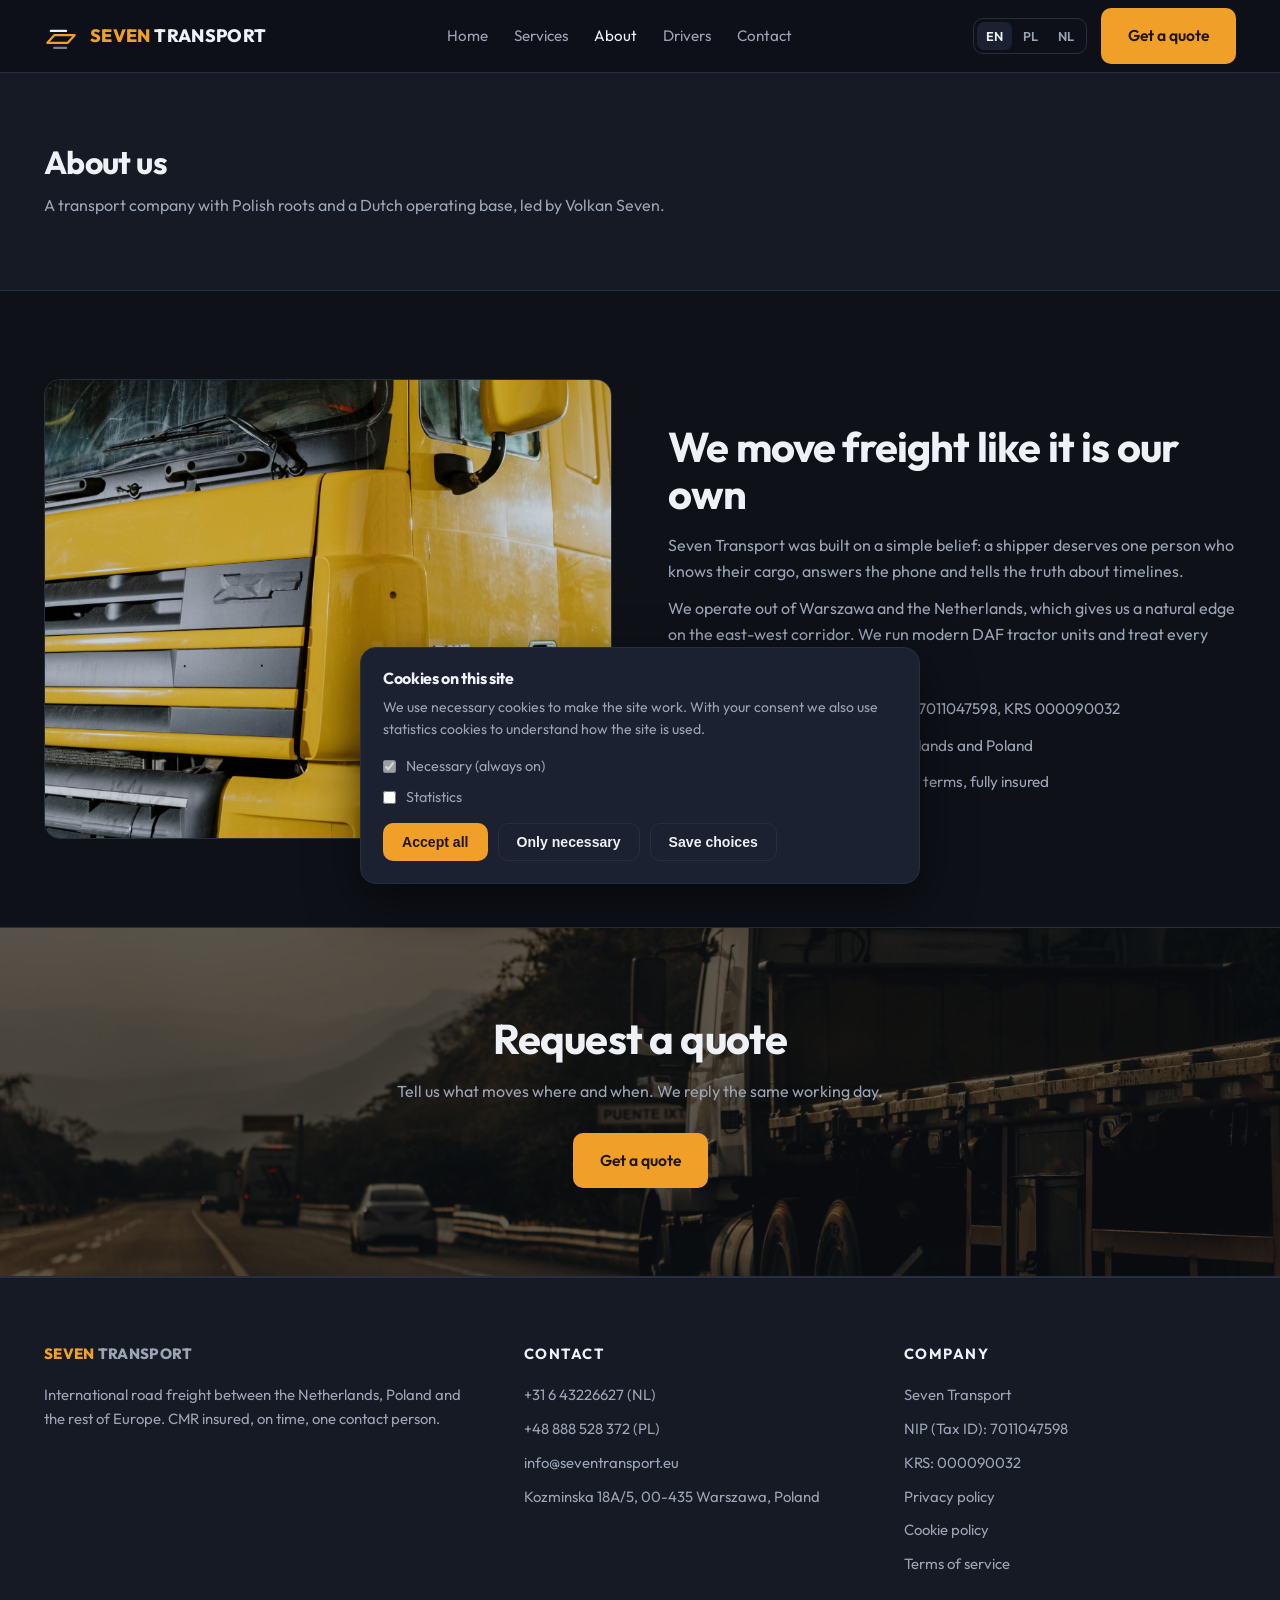
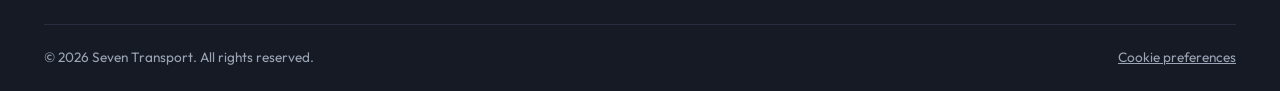
==== about.html @ 69cd1ca3 "Initial Seven Transport site: EN/PL/NL i18n, quote form, GDPR cookie consent, legal pages, SEO Co-Au" ====
<!DOCTYPE html>
<html lang="en">
<head>
<meta charset="UTF-8">
<meta name="viewport" content="width=device-width, initial-scale=1.0">
<title>About Seven Transport | Road Freight NL and PL</title>
<meta name="description" content="Seven Transport is a Polish-registered road carrier with operations in the Netherlands and Poland, led by Volkan Seven. CMR insured European road freight.">
<link rel="canonical" href="https://seventransport.eu/about.html">
<meta property="og:title" content="About Seven Transport">
<meta property="og:description" content="Polish-registered road carrier with operations in the Netherlands and Poland.">
<meta property="og:image" content="https://seventransport.eu/assets/img/about.jpg">
<link rel="preconnect" href="https://fonts.googleapis.com">
<link rel="preconnect" href="https://fonts.gstatic.com" crossorigin>
<link href="https://fonts.googleapis.com/css2?family=Outfit:wght@400;600;700;800&display=swap" rel="stylesheet">
<link rel="stylesheet" href="assets/css/style.css?v=1">
<script>
window.ST_CONFIG = { web3formsKey: "", email: "info@seventransport.eu", whatsapp: "31643226627" };
</script>
</head>
<body>

<svg width="0" height="0" style="position:absolute" aria-hidden="true">
  <symbol id="i-chat" viewBox="0 0 24 24"><path d="M21 12a8 8 0 0 1-8 8H4l2-3a8 8 0 1 1 15-5z"/></symbol>
  <symbol id="i-check" viewBox="0 0 24 24"><path d="M5 13l4 4L19 7"/></symbol>
  <symbol id="i-menu" viewBox="0 0 24 24"><path d="M4 7h16M4 12h16M4 17h16"/></symbol>
</svg>

<header class="site-head">
  <div class="wrap">
    <a class="logo" href="index.html" aria-label="Seven Transport">
      <svg class="mark" viewBox="0 0 40 40" aria-hidden="true"><path d="M4 28h24l8-9H12z" fill="none" stroke="#f0a028" stroke-width="2.6" stroke-linejoin="round"/><path d="M8 14h18" stroke="#eef1f6" stroke-width="2.6" stroke-linecap="round"/><path d="M12 34h14" stroke="#eef1f6" stroke-width="2.6" stroke-linecap="round" opacity=".5"/></svg>
      <span><span class="seven">SEVEN</span> TRANSPORT</span>
    </a>
    <nav class="nav" aria-label="Main">
      <a href="index.html" data-i18n="nav.home">Home</a>
      <a href="index.html#services" data-i18n="nav.services">Services</a>
      <a href="about.html" class="active" data-i18n="nav.about">About</a>
      <a href="index.html#drivers" data-i18n="nav.drivers">Drivers</a>
      <a href="contact.html" data-i18n="nav.contact">Contact</a>
    </nav>
    <div class="head-actions">
      <div class="lang" role="group" aria-label="Language">
        <button data-set-lang="en">EN</button><button data-set-lang="pl">PL</button><button data-set-lang="nl">NL</button>
      </div>
      <a class="btn btn-primary" href="index.html#quote" data-i18n="nav.quote">Get a quote</a>
      <button class="burger" aria-label="Menu" data-burger><svg class="icon"><use href="#i-menu"/></svg></button>
    </div>
  </div>
  <div class="mobile-menu" data-mobile-menu>
    <a href="index.html" data-i18n="nav.home">Home</a>
    <a href="index.html#services" data-i18n="nav.services">Services</a>
    <a href="about.html" data-i18n="nav.about">About</a>
    <a href="index.html#drivers" data-i18n="nav.drivers">Drivers</a>
    <a href="contact.html" data-i18n="nav.contact">Contact</a>
    <div class="m-lang"></div>
    <a class="btn btn-primary m-cta" href="index.html#quote" data-i18n="nav.quote">Get a quote</a>
  </div>
</header>

<main>
  <div class="page-hero">
    <div class="wrap">
      <h1 data-i18n="about.title">About us</h1>
      <p data-i18n="about.sub">A transport company with Polish roots and a Dutch operating base, led by Volkan Seven.</p>
    </div>
  </div>

  <div class="wrap">
    <div class="about-grid">
      <img src="assets/img/about.jpg?v=1" alt="DAF truck cab detail" loading="lazy">
      <div>
        <h2 data-i18n="about.h">We move freight like it is our own</h2>
        <p style="margin-top:16px" data-i18n="about.p1">Seven Transport was built on a simple belief: a shipper deserves one person who knows their cargo, answers the phone and tells the truth about timelines.</p>
        <p style="margin-top:12px" data-i18n="about.p2">We operate out of Warszawa and the Netherlands, which gives us a natural edge on the east-west corridor. We run modern DAF tractor units and treat every load as if it were our own.</p>
        <div class="facts">
          <div class="fact"><svg class="icon"><use href="#i-check"/></svg><span data-i18n="about.f1">Registered Polish company: NIP 7011047598, KRS 000090032</span></div>
          <div class="fact"><svg class="icon"><use href="#i-check"/></svg><span data-i18n="about.f2">Operational teams in the Netherlands and Poland</span></div>
          <div class="fact"><svg class="icon"><use href="#i-check"/></svg><span data-i18n="about.f3">Carriage under CMR convention terms, fully insured</span></div>
        </div>
      </div>
    </div>
  </div>

  <section class="drivers">
    <img class="bg" src="assets/img/cta.jpg?v=1" alt="" loading="lazy" aria-hidden="true">
    <div class="wrap">
      <h2 data-i18n="quote.h">Request a quote</h2>
      <p data-i18n="quote.p">Tell us what moves where and when. We reply the same working day.</p>
      <a class="btn btn-primary" href="index.html#quote" data-i18n="nav.quote">Get a quote</a>
    </div>
  </section>
</main>

<footer class="site-foot">
  <div class="wrap">
    <div class="cols">
      <div>
        <a class="logo" href="index.html" style="margin-bottom:18px"><span><span class="seven">SEVEN</span> TRANSPORT</span></a>
        <p data-i18n="foot.about">International road freight between the Netherlands, Poland and the rest of Europe. CMR insured, on time, one contact person.</p>
      </div>
      <div>
        <h4 data-i18n="foot.contact">Contact</h4>
        <div class="foot-list">
          <a href="tel:+31643226627">+31 6 43226627 (NL)</a>
          <a href="tel:+48888528372">+48 888 528 372 (PL)</a>
          <a href="mailto:info@seventransport.eu">info@seventransport.eu</a>
          <p>Kozminska 18A/5, 00-435 Warszawa, Poland</p>
        </div>
      </div>
      <div>
        <h4 data-i18n="foot.company">Company</h4>
        <div class="foot-list">
          <p>Seven Transport</p>
          <p>NIP (Tax ID): 7011047598</p>
          <p>KRS: 000090032</p>
          <a href="privacy.html" data-i18n="foot.privacy">Privacy policy</a>
          <a href="cookies.html" data-i18n="foot.cookies">Cookie policy</a>
          <a href="terms.html" data-i18n="foot.terms">Terms of service</a>
        </div>
      </div>
    </div>
    <div class="foot-legal">
      <span>&copy; <span data-year>2026</span> Seven Transport. <span data-i18n="foot.rights">All rights reserved.</span></span>
      <button type="button" data-cookie-open style="background:none;border:0;color:inherit;font:inherit;cursor:pointer;text-decoration:underline" data-i18n="foot.cookiePrefs">Cookie preferences</button>
    </div>
  </div>
</footer>

<div class="cookiebar" data-cookiebar role="dialog" aria-label="Cookie consent">
  <h3 data-i18n="ck.h">Cookies on this site</h3>
  <p data-i18n="ck.p">We use necessary cookies to make the site work. With your consent we also use statistics cookies to understand how the site is used.</p>
  <div class="cookie-opts">
    <label><input type="checkbox" checked disabled> <span data-i18n="ck.nec">Necessary (always on)</span></label>
    <label><input type="checkbox" data-ck-stats> <span data-i18n="ck.stats">Statistics</span></label>
  </div>
  <div class="cookie-btns">
    <button class="btn btn-primary" data-ck-accept data-i18n="ck.acceptAll">Accept all</button>
    <button class="btn btn-ghost" data-ck-reject data-i18n="ck.rejectAll">Only necessary</button>
    <button class="btn btn-ghost" data-ck-save data-i18n="ck.save">Save choices</button>
  </div>
</div>

<script src="assets/js/i18n.js?v=1"></script>
<script src="assets/js/app.js?v=1"></script>
</body>
</html>
---- assets/css/style.css ----
/* SEVEN TRANSPORT - design system
   Dark industrial B2B logistics. One accent: safety amber.
   Radius system: interactive = 10px, surfaces = 16px. */

:root {
  --bg: #0e1118;
  --bg-raise: #151a24;
  --bg-soft: #1b2130;
  --line: #262e40;
  --text: #eef1f6;
  --text-dim: #9aa4b5;
  --accent: #f0a028;
  --accent-ink: #201503;
  --r-int: 10px;
  --r-card: 16px;
  --ease: cubic-bezier(.16, 1, .3, 1);
  --font: "Outfit", "Segoe UI", system-ui, -apple-system, sans-serif;
}

* { margin: 0; padding: 0; box-sizing: border-box; }

html, body { overflow-x: hidden; width: 100%; }
html { scroll-behavior: smooth; }

body {
  font-family: var(--font);
  background: var(--bg);
  color: var(--text);
  line-height: 1.6;
  -webkit-font-smoothing: antialiased;
}

img { max-width: 100%; display: block; }

.wrap { max-width: 1240px; margin: 0 auto; padding: 0 24px; }

h1, h2, h3 { line-height: 1.12; letter-spacing: -0.02em; font-weight: 700; }
h2 { font-size: clamp(1.8rem, 3.6vw, 2.6rem); }
h3 { font-size: 1.15rem; }

p { color: var(--text-dim); }

a { color: inherit; text-decoration: none; }

.icon { width: 22px; height: 22px; stroke: var(--accent); stroke-width: 1.75; fill: none; stroke-linecap: round; stroke-linejoin: round; flex: none; }

/* ---------- buttons ---------- */
.btn {
  display: inline-flex; align-items: center; gap: 10px;
  padding: 14px 26px; border-radius: var(--r-int);
  font-weight: 600; font-size: 0.98rem; white-space: nowrap;
  border: 1px solid transparent; cursor: pointer;
  transition: transform .25s var(--ease), background .25s var(--ease), border-color .25s var(--ease);
}
.btn:active { transform: translateY(1px) scale(.98); }
.btn-primary { background: var(--accent); color: var(--accent-ink); }
.btn-primary:hover { background: #ffb545; }
.btn-ghost { background: transparent; border-color: var(--line); color: var(--text); }
.btn-ghost:hover { border-color: var(--accent); }
.btn-whatsapp { background: #1f8a5b; color: #fff; }
.btn-whatsapp:hover { background: #25a76e; }
.btn-whatsapp .icon { stroke: #fff; }

/* ---------- header ---------- */
.site-head {
  position: sticky; top: 0; z-index: 40;
  background: rgba(14, 17, 24, .88); backdrop-filter: blur(12px);
  border-bottom: 1px solid var(--line);
}
.site-head .wrap { display: flex; align-items: center; justify-content: space-between; height: 72px; }
.logo { display: flex; align-items: center; gap: 12px; font-weight: 800; font-size: 1.12rem; letter-spacing: .02em; white-space: nowrap; }
.logo .mark { width: 34px; height: 34px; }
.logo .seven { color: var(--accent); }
.nav { display: flex; align-items: center; gap: 26px; }
.nav a { font-size: .95rem; color: var(--text-dim); transition: color .2s; }
.nav a:hover, .nav a.active { color: var(--text); }
.head-actions { display: flex; align-items: center; gap: 14px; }
.lang { display: flex; gap: 2px; border: 1px solid var(--line); border-radius: var(--r-int); padding: 3px; }
.lang button {
  background: none; border: 0; color: var(--text-dim); font: inherit; font-size: .8rem; font-weight: 600;
  padding: 4px 9px; border-radius: 7px; cursor: pointer;
}
.lang button.on { background: var(--bg-soft); color: var(--text); }
.burger { display: none; background: none; border: 1px solid var(--line); border-radius: var(--r-int); padding: 10px; cursor: pointer; }
.burger .icon { stroke: var(--text); }
.mobile-menu { display: none; }

/* ---------- hero ---------- */
.hero { position: relative; border-bottom: 1px solid var(--line); overflow: hidden; }
.hero .wrap {
  display: grid; grid-template-columns: 1.1fr .9fr; gap: 48px;
  align-items: center; min-height: min(78dvh, 720px); padding-top: 48px; padding-bottom: 48px;
}
.hero h1 { font-size: clamp(2.3rem, 5vw, 3.7rem); }
.hero h1 .accent { color: var(--accent); }
.hero .sub { margin: 20px 0 30px; font-size: 1.08rem; max-width: 46ch; }
.hero-ctas { display: flex; gap: 14px; flex-wrap: wrap; }
.hero-media { position: relative; }
.hero-media img {
  width: 100%; height: min(62dvh, 560px); object-fit: cover; object-position: center 30%;
  border-radius: var(--r-card); border: 1px solid var(--line);
}
.hero-badge {
  position: absolute; left: 18px; bottom: 18px;
  background: rgba(14, 17, 24, .82); backdrop-filter: blur(8px);
  border: 1px solid var(--line); border-radius: var(--r-int);
  padding: 10px 16px; display: flex; align-items: center; gap: 10px; font-size: .9rem; font-weight: 600;
}

/* ---------- stats strip ---------- */
.stats { border-bottom: 1px solid var(--line); background: var(--bg-raise); }
.stats .wrap { display: grid; grid-template-columns: repeat(4, 1fr); }
.stat { padding: 34px 20px; text-align: center; }
.stat + .stat { border-left: 1px solid var(--line); }
.stat b { display: block; font-size: 2rem; color: var(--accent); letter-spacing: -.02em; }
.stat span { font-size: .88rem; color: var(--text-dim); }

/* ---------- sections ---------- */
section.block { padding: 96px 0; }
.block-head { max-width: 640px; margin-bottom: 48px; }
.block-head p { margin-top: 14px; }
.eyebrow {
  display: inline-block; font-size: .78rem; font-weight: 700; letter-spacing: .14em;
  text-transform: uppercase; color: var(--accent); margin-bottom: 14px;
}

/* services */
.svc-grid { display: grid; grid-template-columns: 1.2fr .8fr; gap: 24px; }
.svc-main {
  position: relative; border-radius: var(--r-card); overflow: hidden; border: 1px solid var(--line);
  min-height: 420px; display: flex; align-items: flex-end;
}
.svc-main img { position: absolute; inset: 0; width: 100%; height: 100%; object-fit: cover; }
.svc-main .svc-body {
  position: relative; padding: 32px;
  background: linear-gradient(180deg, transparent, rgba(14, 17, 24, .94) 55%); width: 100%;
}
.svc-side { display: grid; gap: 24px; }
.svc-card { background: var(--bg-raise); border: 1px solid var(--line); border-radius: var(--r-card); padding: 26px; transition: border-color .25s; }
.svc-card:hover { border-color: var(--accent); }
.svc-card h3 { margin: 14px 0 8px; }
.svc-card p { font-size: .95rem; }

/* routes */
.routes { background: var(--bg-raise); border-block: 1px solid var(--line); }
.routes .wrap { display: grid; grid-template-columns: .9fr 1.1fr; gap: 56px; align-items: center; }
.routes img { border-radius: var(--r-card); border: 1px solid var(--line); height: 420px; width: 100%; object-fit: cover; }
.route-list { display: grid; gap: 0; margin-top: 28px; }
.route { display: flex; align-items: center; gap: 16px; padding: 16px 0; }
.route + .route { border-top: 1px solid var(--line); }
.route b { min-width: 130px; }
.route span { color: var(--text-dim); font-size: .95rem; }

/* how we work */
.steps { display: grid; grid-template-columns: repeat(3, 1fr); gap: 24px; counter-reset: step; }
.step { position: relative; padding: 28px 26px 26px; background: var(--bg-raise); border: 1px solid var(--line); border-radius: var(--r-card); }
.step h3 { margin: 12px 0 8px; }
.step p { font-size: .95rem; }

/* why us */
.why { background: var(--bg-raise); border-block: 1px solid var(--line); }
.why-grid { display: grid; grid-template-columns: 1fr 1fr; gap: 0 56px; }
.why-item { display: flex; gap: 16px; padding: 22px 0; border-bottom: 1px solid var(--line); }
.why-item:nth-last-child(-n+2) { border-bottom: 0; }
.why-item h3 { font-size: 1.02rem; margin-bottom: 4px; }
.why-item p { font-size: .93rem; }

/* quote */
.quote-sec .wrap { display: grid; grid-template-columns: .85fr 1.15fr; gap: 56px; align-items: start; }
.quote-info { position: sticky; top: 100px; }
.quote-info .contact-lines { margin-top: 26px; display: grid; gap: 14px; }
.contact-line { display: flex; align-items: center; gap: 12px; color: var(--text-dim); font-size: .97rem; }
.contact-line a:hover { color: var(--accent); }
form.quote {
  background: var(--bg-raise); border: 1px solid var(--line); border-radius: var(--r-card); padding: 34px;
  display: grid; grid-template-columns: 1fr 1fr; gap: 18px;
}
.field { display: grid; gap: 7px; }
.field.full { grid-column: 1 / -1; }
.field label { font-size: .87rem; font-weight: 600; }
.field input, .field select, .field textarea {
  background: var(--bg); border: 1px solid var(--line); border-radius: var(--r-int);
  color: var(--text); font: inherit; font-size: .95rem; padding: 12px 14px; width: 100%;
}
.field input::placeholder, .field textarea::placeholder { color: #6d7789; }
.field input:focus, .field select:focus, .field textarea:focus { outline: 2px solid var(--accent); outline-offset: 1px; border-color: transparent; }
.form-status { grid-column: 1 / -1; font-size: .93rem; min-height: 1.3em; }
.form-status.ok { color: #58c98a; }
.form-status.err { color: #e2685f; }
.hp { position: absolute; left: -9999px; }

/* drivers band */
.drivers { position: relative; overflow: hidden; border-block: 1px solid var(--line); }
.drivers img.bg { position: absolute; inset: 0; width: 100%; height: 100%; object-fit: cover; opacity: .34; }
.drivers .wrap { position: relative; padding-top: 88px; padding-bottom: 88px; max-width: 760px; text-align: center; }
.drivers p { margin: 16px auto 28px; max-width: 52ch; }

/* footer */
.site-foot { border-top: 1px solid var(--line); background: var(--bg-raise); }
.site-foot .cols { display: grid; grid-template-columns: 1.3fr 1fr 1fr; gap: 48px; padding: 64px 0 48px; }
.site-foot h4 { font-size: .92rem; text-transform: uppercase; letter-spacing: .1em; margin-bottom: 18px; color: var(--text); }
.site-foot p, .site-foot a { color: var(--text-dim); font-size: .93rem; }
.site-foot a:hover { color: var(--accent); }
.foot-list { display: grid; gap: 10px; }
.foot-legal { border-top: 1px solid var(--line); padding: 22px 0; display: flex; justify-content: space-between; gap: 16px; flex-wrap: wrap; font-size: .85rem; color: var(--text-dim); }
.foot-legal a { color: var(--text-dim); }
.foot-legal a:hover { color: var(--accent); }

/* legal pages */
.legal-body { max-width: 820px; margin: 0 auto; padding: 72px 24px 96px; }
.legal-body h1 { font-size: 2rem; margin-bottom: 8px; }
.legal-body h2 { font-size: 1.25rem; margin: 36px 0 12px; }
.legal-body p, .legal-body li { color: var(--text-dim); font-size: .97rem; }
.legal-body ul { padding-left: 22px; margin: 10px 0; }
.legal-body table { width: 100%; border-collapse: collapse; margin: 14px 0; font-size: .92rem; }
.legal-body td, .legal-body th { border: 1px solid var(--line); padding: 10px 12px; text-align: left; color: var(--text-dim); }
.legal-lang { display: flex; gap: 8px; margin: 18px 0 34px; }

/* page hero (subpages) */
.page-hero { border-bottom: 1px solid var(--line); background: var(--bg-raise); }
.page-hero .wrap { padding: 72px 24px; }
.page-hero p { margin-top: 12px; max-width: 60ch; }

/* about page */
.about-grid { display: grid; grid-template-columns: 1fr 1fr; gap: 56px; align-items: center; padding: 88px 0; }
.about-grid img { border-radius: var(--r-card); border: 1px solid var(--line); height: 460px; width: 100%; object-fit: cover; }
.about-grid .facts { margin-top: 24px; display: grid; gap: 12px; }
.fact { display: flex; gap: 12px; align-items: flex-start; color: var(--text-dim); font-size: .96rem; }

/* cookie banner */
.cookiebar {
  position: fixed; z-index: 60; left: 16px; right: 16px; bottom: 16px;
  max-width: 560px; margin: 0 auto;
  background: var(--bg-soft); border: 1px solid var(--line); border-radius: var(--r-card);
  padding: 22px; display: none; box-shadow: 0 18px 50px rgba(0, 0, 0, .5);
}
.cookiebar.show { display: block; }
.cookiebar h3 { font-size: 1rem; margin-bottom: 8px; }
.cookiebar p { font-size: .88rem; }
.cookie-opts { display: grid; gap: 8px; margin: 14px 0; font-size: .9rem; }
.cookie-opts label { display: flex; gap: 10px; align-items: center; color: var(--text-dim); }
.cookie-btns { display: flex; gap: 10px; flex-wrap: wrap; margin-top: 6px; }
.cookie-btns .btn { padding: 10px 18px; font-size: .88rem; }

/* reveal animation */
.reveal { opacity: 0; transform: translateY(22px); transition: opacity .7s var(--ease), transform .7s var(--ease); }
.reveal.in { opacity: 1; transform: none; }

@media (prefers-reduced-motion: reduce) {
  * { animation: none !important; transition: none !important; }
  html { scroll-behavior: auto; }
  .reveal { opacity: 1; transform: none; }
}

/* ---------- responsive ---------- */
@media (max-width: 1020px) {
  .hero .wrap { grid-template-columns: 1fr; min-height: 0; }
  .hero-media img { height: 380px; }
  .svc-grid, .routes .wrap, .quote-sec .wrap, .about-grid, .why-grid { grid-template-columns: 1fr; }
  .why-item:nth-last-child(2) { border-bottom: 1px solid var(--line); }
  .steps { grid-template-columns: 1fr; }
  .stats .wrap { grid-template-columns: 1fr 1fr; }
  .stat:nth-child(3) { border-left: 0; }
  .stat:nth-child(n+3) { border-top: 1px solid var(--line); }
  .quote-info { position: static; }
}

@media (max-width: 820px) {
  .nav, .head-actions .btn, .head-actions .lang { display: none; }
  .burger { display: block; }
  .mobile-menu {
    display: none; position: fixed; z-index: 50; inset: 72px 0 auto 0;
    background: var(--bg-soft); border-bottom: 1px solid var(--line); padding: 24px;
  }
  .mobile-menu.open { display: block; }
  .mobile-menu a { display: block; padding: 13px 4px; font-size: 1.05rem; border-bottom: 1px solid var(--line); }
  .mobile-menu .m-lang { display: flex; gap: 8px; padding: 18px 0 6px; }
  .mobile-menu .m-lang button {
    background: var(--bg); border: 1px solid var(--line); border-radius: var(--r-int);
    color: var(--text-dim); font: inherit; font-weight: 600; padding: 8px 14px; cursor: pointer;
  }
  .mobile-menu .m-lang button.on { color: var(--accent-ink); background: var(--accent); border-color: var(--accent); }
  .mobile-menu .m-cta { margin-top: 16px; }
  section.block { padding: 64px 0; }
  form.quote { grid-template-columns: 1fr; padding: 24px; }
  .site-foot .cols { grid-template-columns: 1fr; gap: 36px; }
}
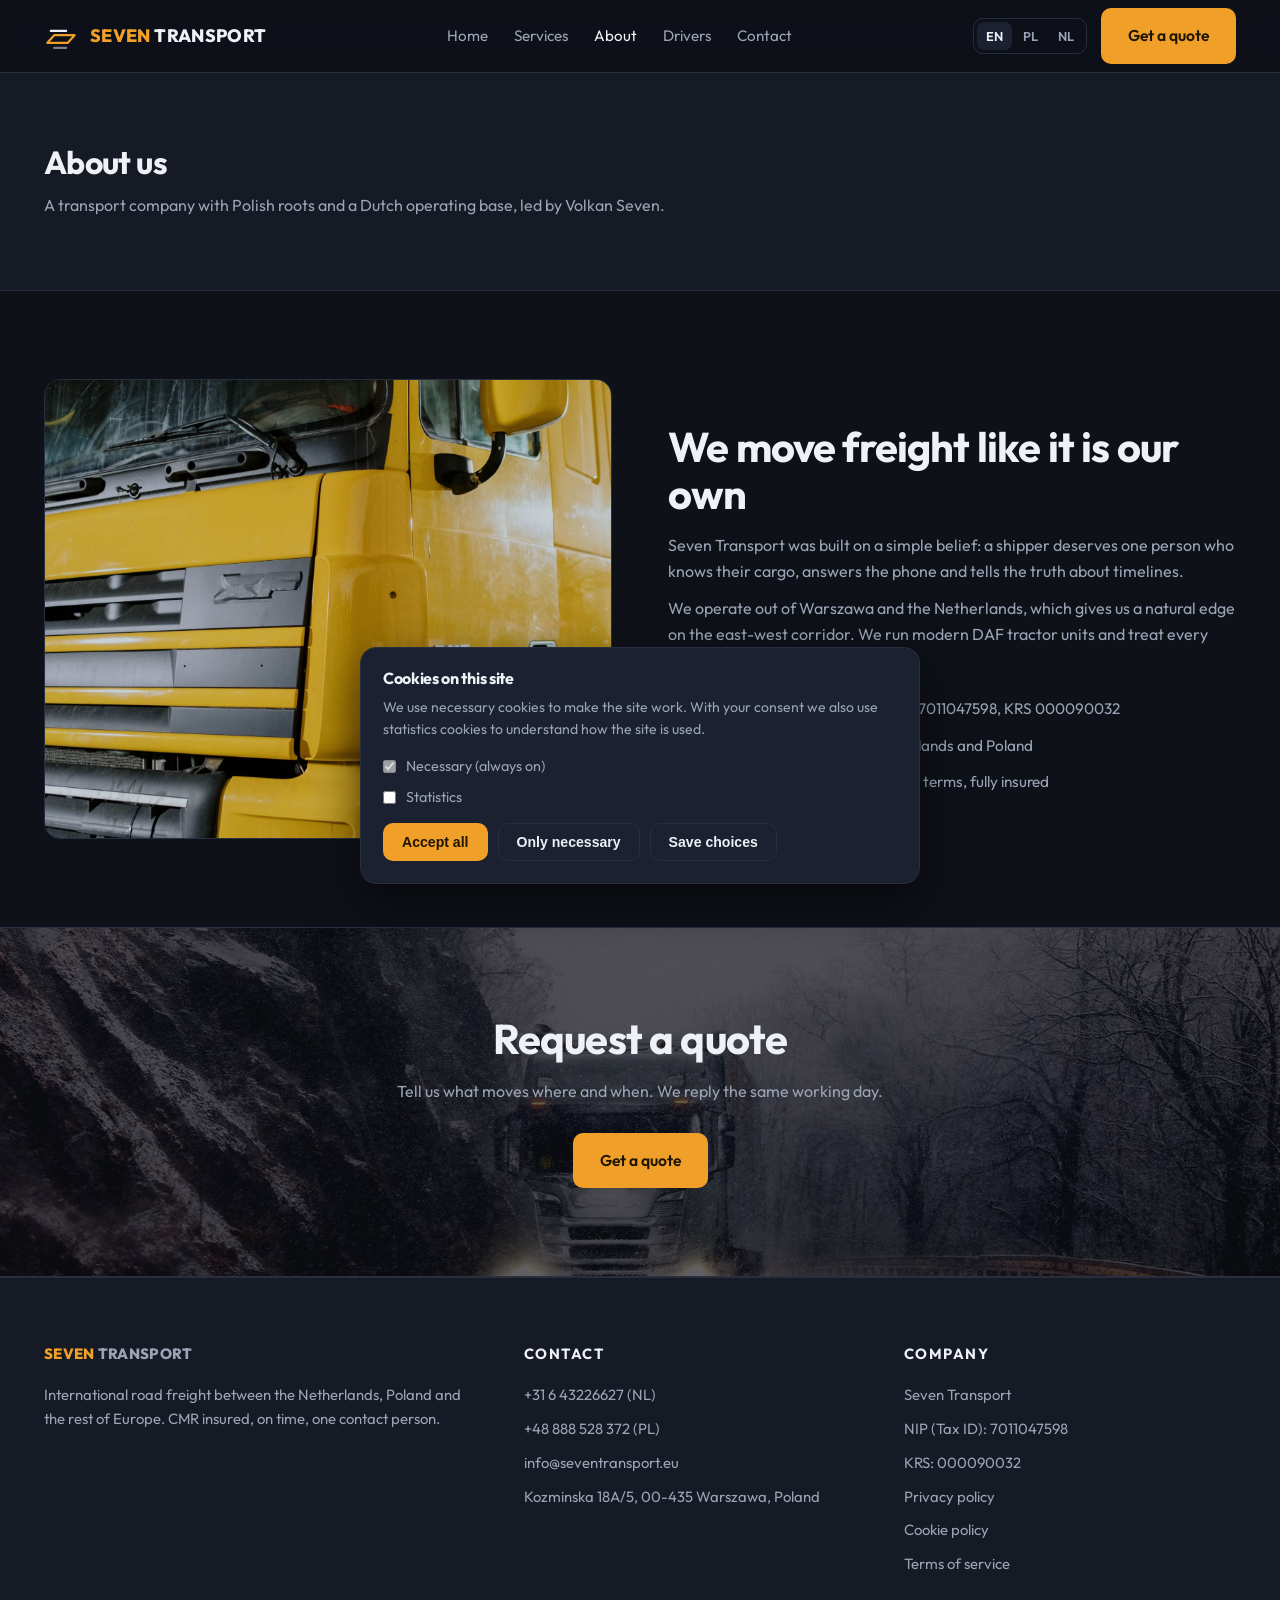
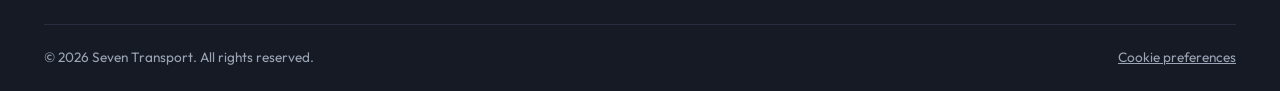
==== commit bf0fbe4d: "Animated depot-to-highway hero scene; European trucks only - Full-width SVG scene: gantry crane, con" ====
--- a/about.html
+++ b/about.html
@@ -12,7 +12,7 @@
 <link rel="preconnect" href="https://fonts.googleapis.com">
 <link rel="preconnect" href="https://fonts.gstatic.com" crossorigin>
 <link href="https://fonts.googleapis.com/css2?family=Outfit:wght@400;600;700;800&display=swap" rel="stylesheet">
-<link rel="stylesheet" href="assets/css/style.css?v=1">
+<link rel="stylesheet" href="assets/css/style.css?v=2">
 <script>
 window.ST_CONFIG = { web3formsKey: "", email: "info@seventransport.eu", whatsapp: "31643226627" };
 </script>
@@ -82,7 +82,7 @@
   </div>
 
   <section class="drivers">
-    <img class="bg" src="assets/img/cta.jpg?v=1" alt="" loading="lazy" aria-hidden="true">
+    <img class="bg" src="assets/img/cta.jpg?v=2" alt="" loading="lazy" aria-hidden="true">
     <div class="wrap">
       <h2 data-i18n="quote.h">Request a quote</h2>
       <p data-i18n="quote.p">Tell us what moves where and when. We reply the same working day.</p>
--- a/assets/css/style.css
+++ b/assets/css/style.css
@@ -87,24 +87,50 @@
 
 /* ---------- hero ---------- */
 .hero { position: relative; border-bottom: 1px solid var(--line); overflow: hidden; }
-.hero .wrap {
-  display: grid; grid-template-columns: 1.1fr .9fr; gap: 48px;
-  align-items: center; min-height: min(78dvh, 720px); padding-top: 48px; padding-bottom: 48px;
-}
-.hero h1 { font-size: clamp(2.3rem, 5vw, 3.7rem); }
+.hero-top { padding-top: clamp(48px, 8dvh, 96px); text-align: center; max-width: 880px; }
+.hero h1 { font-size: clamp(2.4rem, 5.4vw, 4rem); }
 .hero h1 .accent { color: var(--accent); }
-.hero .sub { margin: 20px 0 30px; font-size: 1.08rem; max-width: 46ch; }
-.hero-ctas { display: flex; gap: 14px; flex-wrap: wrap; }
-.hero-media { position: relative; }
-.hero-media img {
-  width: 100%; height: min(62dvh, 560px); object-fit: cover; object-position: center 30%;
-  border-radius: var(--r-card); border: 1px solid var(--line);
-}
-.hero-badge {
-  position: absolute; left: 18px; bottom: 18px;
-  background: rgba(14, 17, 24, .82); backdrop-filter: blur(8px);
-  border: 1px solid var(--line); border-radius: var(--r-int);
-  padding: 10px 16px; display: flex; align-items: center; gap: 10px; font-size: .9rem; font-weight: 600;
+.hero .sub { margin: 20px auto 30px; font-size: 1.1rem; max-width: 52ch; }
+.hero-ctas { display: flex; gap: 14px; flex-wrap: wrap; justify-content: center; }
+
+/* ---------- hero scene ---------- */
+.hero-scene { margin-top: clamp(8px, 3dvh, 40px); }
+.hero-scene svg { display: block; width: 100%; height: clamp(230px, 30vw, 430px); }
+
+.l-far  { animation: worldShift 70s linear infinite; }
+.l-mid  { animation: worldShift 32s linear infinite; }
+.l-near { animation: worldShift 8s linear infinite; }
+@keyframes worldShift { to { transform: translateX(-1600px); } }
+
+.lane { animation: laneShift .9s linear infinite; }
+@keyframes laneShift { to { stroke-dashoffset: -112; } }
+
+.wheel { animation: wheelSpin .7s linear infinite; transform-box: fill-box; transform-origin: center; }
+@keyframes wheelSpin { to { transform: rotate(360deg); } }
+
+.truck-body { animation: cabBob 1.6s ease-in-out infinite alternate; }
+@keyframes cabBob { from { transform: translateY(0); } to { transform: translateY(-3px); } }
+
+.streak { opacity: 0; animation: streakDash 1s linear infinite; }
+.streak.s2 { animation-delay: .25s; }
+.streak.s3 { animation-delay: .55s; }
+@keyframes streakDash {
+  0% { opacity: 0; transform: translateX(30px); }
+  25% { opacity: .5; }
+  100% { opacity: 0; transform: translateX(-120px); }
+}
+
+/* scroll-linked: the truck pulls out of the depot as you scroll (falls back to ambient drive) */
+@supports (animation-timeline: scroll()) {
+  .truck-mover {
+    animation: truckScroll linear both;
+    animation-timeline: scroll(root);
+    animation-range: 0px 900px;
+  }
+  @keyframes truckScroll {
+    from { transform: translateX(-40px); }
+    to { transform: translateX(620px); }
+  }
 }
 
 /* ---------- stats strip ---------- */
@@ -254,8 +280,6 @@
 
 /* ---------- responsive ---------- */
 @media (max-width: 1020px) {
-  .hero .wrap { grid-template-columns: 1fr; min-height: 0; }
-  .hero-media img { height: 380px; }
   .svc-grid, .routes .wrap, .quote-sec .wrap, .about-grid, .why-grid { grid-template-columns: 1fr; }
   .why-item:nth-last-child(2) { border-bottom: 1px solid var(--line); }
   .steps { grid-template-columns: 1fr; }
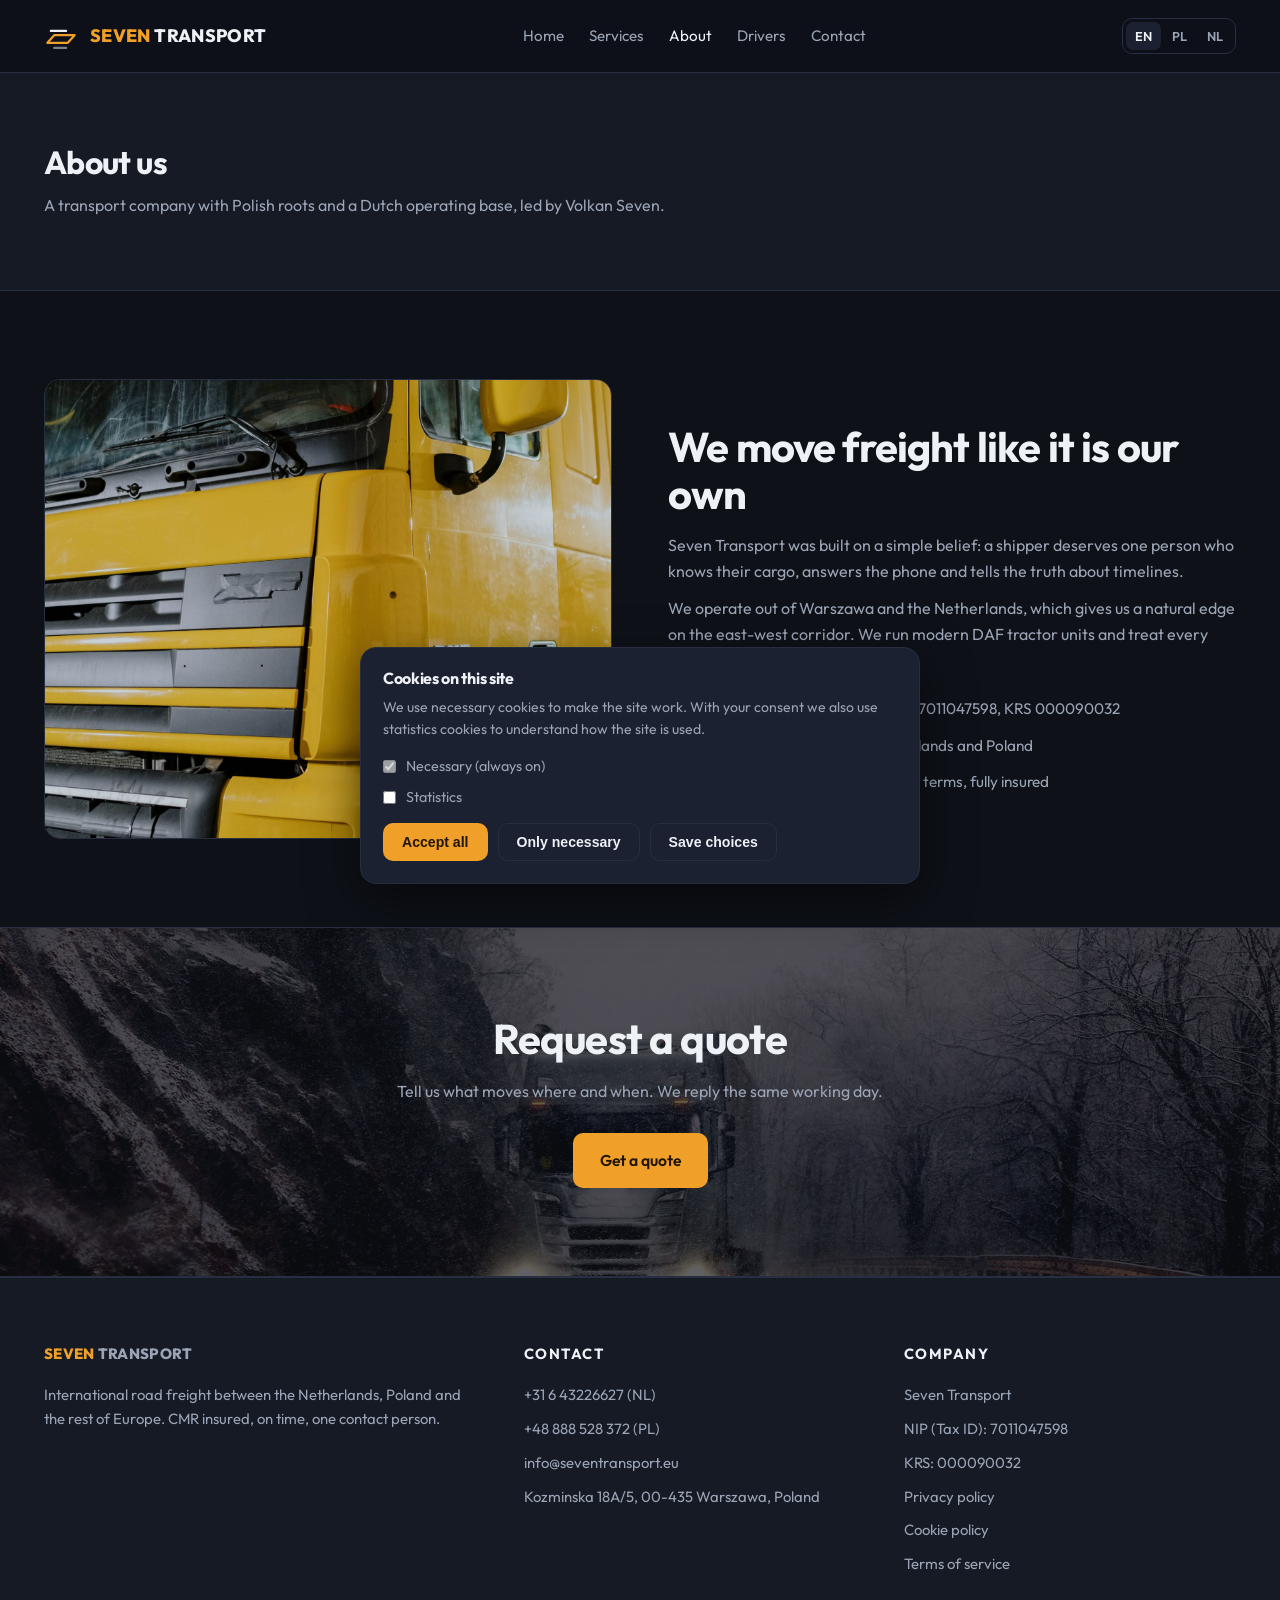
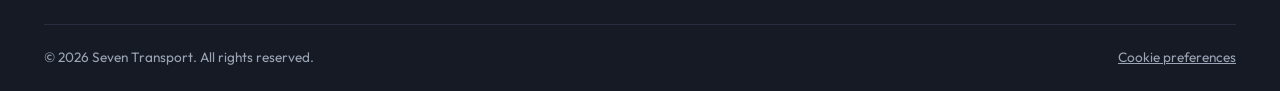
==== commit 6b2ef5d4: "Merge feature/initial-site: hero scene polish + responsive header" ====
--- a/about.html
+++ b/about.html
@@ -12,7 +12,7 @@
 <link rel="preconnect" href="https://fonts.googleapis.com">
 <link rel="preconnect" href="https://fonts.gstatic.com" crossorigin>
 <link href="https://fonts.googleapis.com/css2?family=Outfit:wght@400;600;700;800&display=swap" rel="stylesheet">
-<link rel="stylesheet" href="assets/css/style.css?v=2">
+<link rel="stylesheet" href="assets/css/style.css?v=3">
 <script>
 window.ST_CONFIG = { web3formsKey: "", email: "info@seventransport.eu", whatsapp: "31643226627" };
 </script>
@@ -140,7 +140,7 @@
   </div>
 </div>
 
-<script src="assets/js/i18n.js?v=1"></script>
+<script src="assets/js/i18n.js?v=2"></script>
 <script src="assets/js/app.js?v=1"></script>
 </body>
 </html>
--- a/assets/css/style.css
+++ b/assets/css/style.css
@@ -71,8 +71,8 @@
 .logo { display: flex; align-items: center; gap: 12px; font-weight: 800; font-size: 1.12rem; letter-spacing: .02em; white-space: nowrap; }
 .logo .mark { width: 34px; height: 34px; }
 .logo .seven { color: var(--accent); }
-.nav { display: flex; align-items: center; gap: 26px; }
-.nav a { font-size: .95rem; color: var(--text-dim); transition: color .2s; }
+.nav { display: flex; align-items: center; gap: clamp(14px, 2vw, 26px); flex-wrap: nowrap; }
+.nav a { font-size: .95rem; color: var(--text-dim); transition: color .2s; white-space: nowrap; }
 .nav a:hover, .nav a.active { color: var(--text); }
 .head-actions { display: flex; align-items: center; gap: 14px; }
 .lang { display: flex; gap: 2px; border: 1px solid var(--line); border-radius: var(--r-int); padding: 3px; }
@@ -103,7 +103,9 @@
 @keyframes worldShift { to { transform: translateX(-1600px); } }
 
 .lane { animation: laneShift .9s linear infinite; }
-@keyframes laneShift { to { stroke-dashoffset: -112; } }
+/* positive offset shifts dashes toward path start (leftward) so the road flows
+   against the truck's heading, matching the parallax layers */
+@keyframes laneShift { to { stroke-dashoffset: 112; } }
 
 .wheel { animation: wheelSpin .7s linear infinite; transform-box: fill-box; transform-origin: center; }
 @keyframes wheelSpin { to { transform: rotate(360deg); } }
@@ -120,7 +122,32 @@
   100% { opacity: 0; transform: translateX(-120px); }
 }
 
+.tw1 { animation: twinkle 2.6s ease-in-out infinite; }
+.tw2 { animation: twinkle 3.4s ease-in-out infinite 1.1s; }
+.tw3 { animation: twinkle 4.2s ease-in-out infinite .5s; }
+@keyframes twinkle { 0%, 100% { opacity: .16; } 50% { opacity: .75; } }
+
+.cloud { animation: cloudFloat 26s ease-in-out infinite alternate; }
+.cloud.c2 { animation-duration: 34s; animation-delay: -12s; }
+@keyframes cloudFloat { from { transform: translateX(-70px); } to { transform: translateX(70px); } }
+
+.rotor { transform-box: view-box; animation: rotorSpin 6.5s linear infinite; }
+@keyframes rotorSpin { to { transform: rotate(360deg); } }
+
+.puff { opacity: 0; transform-box: fill-box; transform-origin: center; animation: puffOut 1.15s ease-out infinite; }
+.puff.p2 { animation-delay: .38s; }
+.puff.p3 { animation-delay: .76s; }
+@keyframes puffOut {
+  0% { opacity: .3; transform: none; }
+  100% { opacity: 0; transform: translate(-52px, -12px) scale(2.6); }
+}
+
 /* scroll-linked: the truck pulls out of the depot as you scroll (falls back to ambient drive) */
+@supports not (animation-timeline: scroll()) {
+  .truck-mover { animation: truckDrift 16s ease-in-out infinite alternate; }
+}
+@keyframes truckDrift { from { transform: translateX(-60px); } to { transform: translateX(90px); } }
+
 @supports (animation-timeline: scroll()) {
   .truck-mover {
     animation: truckScroll linear both;
@@ -289,7 +316,12 @@
   .quote-info { position: static; }
 }
 
-@media (max-width: 820px) {
+/* mid widths: drop the header CTA first, nav stays on one line */
+@media (max-width: 1280px) {
+  .head-actions > .btn { display: none; }
+}
+
+@media (max-width: 1000px) {
   .nav, .head-actions .btn, .head-actions .lang { display: none; }
   .burger { display: block; }
   .mobile-menu {
